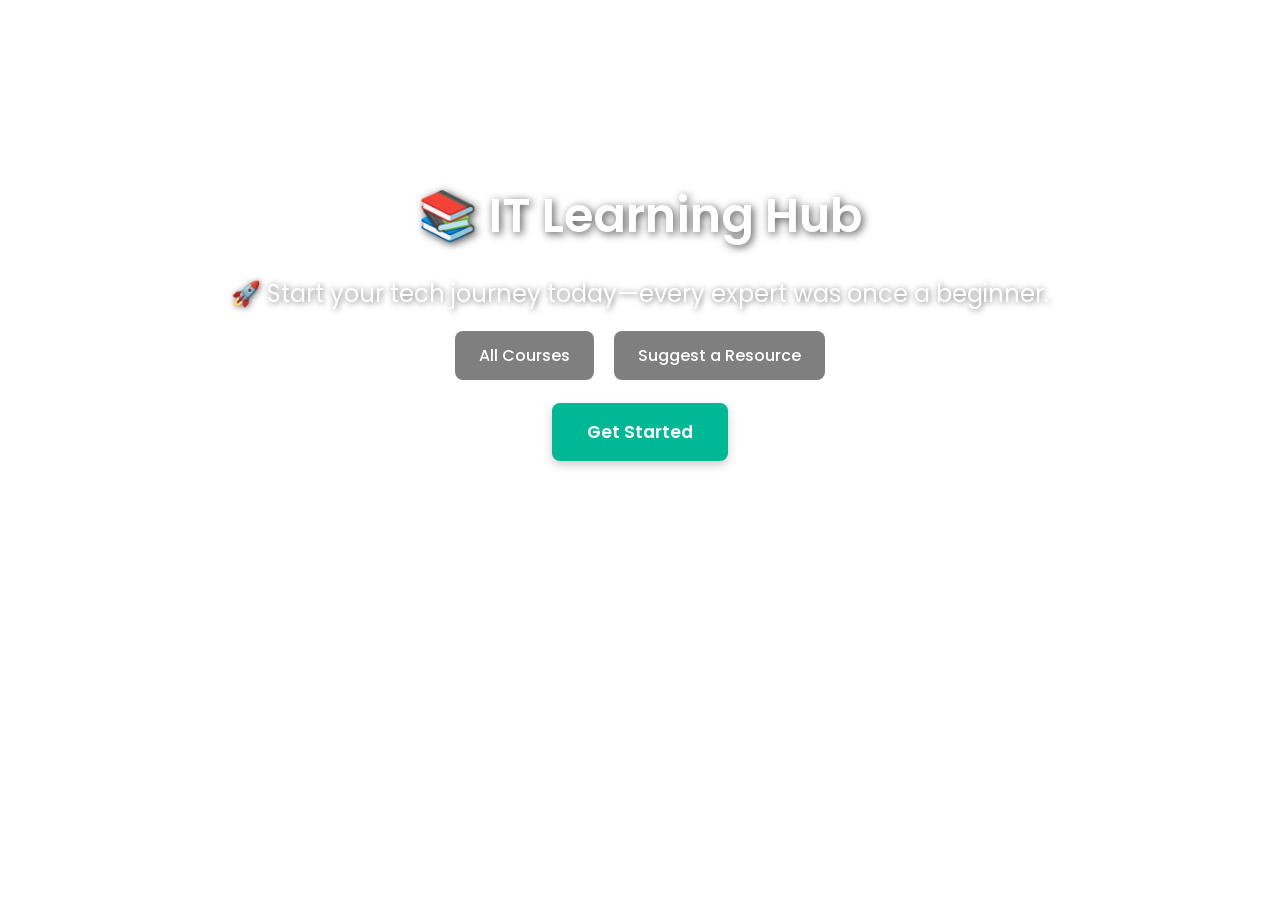
==== index.html @ 56091adf "Add files via upload" ====
<!DOCTYPE html>
<html lang="en">
  <head>
    <meta charset="UTF-8" />
    <title>IT Learning Hub</title>
    <link
      href="https://fonts.googleapis.com/css2?family=Poppins:wght@400;600&display=swap"
      rel="stylesheet"
    />
    <link rel="stylesheet" href="assets/styles.css" />
    <style>
      * {
        margin: 0;
        padding: 0;
        box-sizing: border-box;
        font-family: "Poppins", sans-serif;
      }

      body,
      html {
        height: 100%;
        width: 100%;
        overflow: hidden;
      }

      .slideshow-background {
        position: fixed;
        top: 0;
        left: 0;
        width: 100%;
        height: 100%;
        z-index: -1;
      }

      .slide-bg {
        position: absolute;
        width: 100%;
        height: 100%;
        background-size: cover;
        background-position: center;
        opacity: 0;
        transition: opacity 1s ease-in-out;
      }

      .slide-bg.active {
        opacity: 1;
      }

      .overlay {
        position: relative;
        z-index: 2;
        color: white;
        text-align: center;
        padding-top: 20vh;
        padding-left: 10%;
        padding-right: 10%;
      }

      h1 {
        font-size: 3em;
        font-weight: 600;
        text-shadow: 2px 2px 8px rgba(0, 0, 0, 0.7);
      }

      .motivation {
        margin-top: 1em;
        font-size: 1.5em;
        font-weight: 400;
        animation: fadeIn 1s ease-in-out;
        text-shadow: 1px 1px 6px rgba(0, 0, 0, 0.6);
      }

      nav {
        margin-top: 2em;
      }

      nav a {
        background-color: rgba(0, 0, 0, 0.5);
        padding: 0.8em 1.5em;
        border-radius: 8px;
        color: #fff;
        margin: 0 0.5em;
        text-decoration: none;
        font-weight: 500;
        transition: background 0.3s;
      }

      nav a:hover {
        background-color: rgba(255, 255, 255, 0.2);
      }

      .get-started {
        margin-top: 2em;
        display: inline-block;
        padding: 0.9em 2em;
        background-color: #00b894;
        color: #fff;
        font-weight: 600;
        border: none;
        border-radius: 8px;
        text-decoration: none;
        font-size: 1.1em;
        box-shadow: 0 4px 10px rgba(0, 0, 0, 0.2);
        transition: background 0.3s ease;
      }

      .get-started:hover {
        background-color: #019174;
      }

      @keyframes fadeIn {
        from {
          opacity: 0;
        }
        to {
          opacity: 1;
        }
      }

      @media (max-width: 600px) {
        h1 {
          font-size: 2em;
        }
        .motivation {
          font-size: 1em;
        }
      }
    </style>
  </head>
  <body>
    <div class="slideshow-background">
      <div
        class="slide-bg active"
        style="
          background-image: url('https://source.unsplash.com/1600x900/?technology');
        "
      ></div>
      <div
        class="slide-bg"
        style="
          background-image: url('https://source.unsplash.com/1600x900/?coding');
        "
      ></div>
      <div
        class="slide-bg"
        style="
          background-image: url('https://source.unsplash.com/1600x900/?programming');
        "
      ></div>
      <div
        class="slide-bg"
        style="
          background-image: url('https://source.unsplash.com/1600x900/?computer');
        "
      ></div>
    </div>

    <div class="overlay">
      <h1>📚 IT Learning Hub</h1>
      <div class="motivation" id="motivationText">
        🚀 Start your tech journey today—every expert was once a beginner.
      </div>
      <nav>
        <a href="courses.html">All Courses</a>
        <a href="suggestions/submit.html">Suggest a Resource</a>
      </nav>
      <a href="courses.html" class="get-started">Get Started</a>
    </div>

    <script>
      // Slideshow rotation
      const slides = document.querySelectorAll(".slide-bg");
      let currentSlide = 0;

      function showNextSlide() {
        slides[currentSlide].classList.remove("active");
        currentSlide = (currentSlide + 1) % slides.length;
        slides[currentSlide].classList.add("active");
      }

      setInterval(showNextSlide, 5000); // Change every 5 seconds

      // Motivation text rotator
      const motivationTexts = [
        "🚀 Start your tech journey today—every expert was once a beginner.",
        "💻 Code your future, one line at a time.",
        "🎯 Learning IT is your gateway to opportunity.",
        "📈 Build your skills, shape your destiny.",
        "🌐 The world needs your ideas—start creating now.",
      ];

      let textIndex = 0;
      const textElement = document.getElementById("motivationText");

      setInterval(() => {
        textIndex = (textIndex + 1) % motivationTexts.length;
        textElement.textContent = motivationTexts[textIndex];
      }, 6000);
    </script>
  </body>
</html>
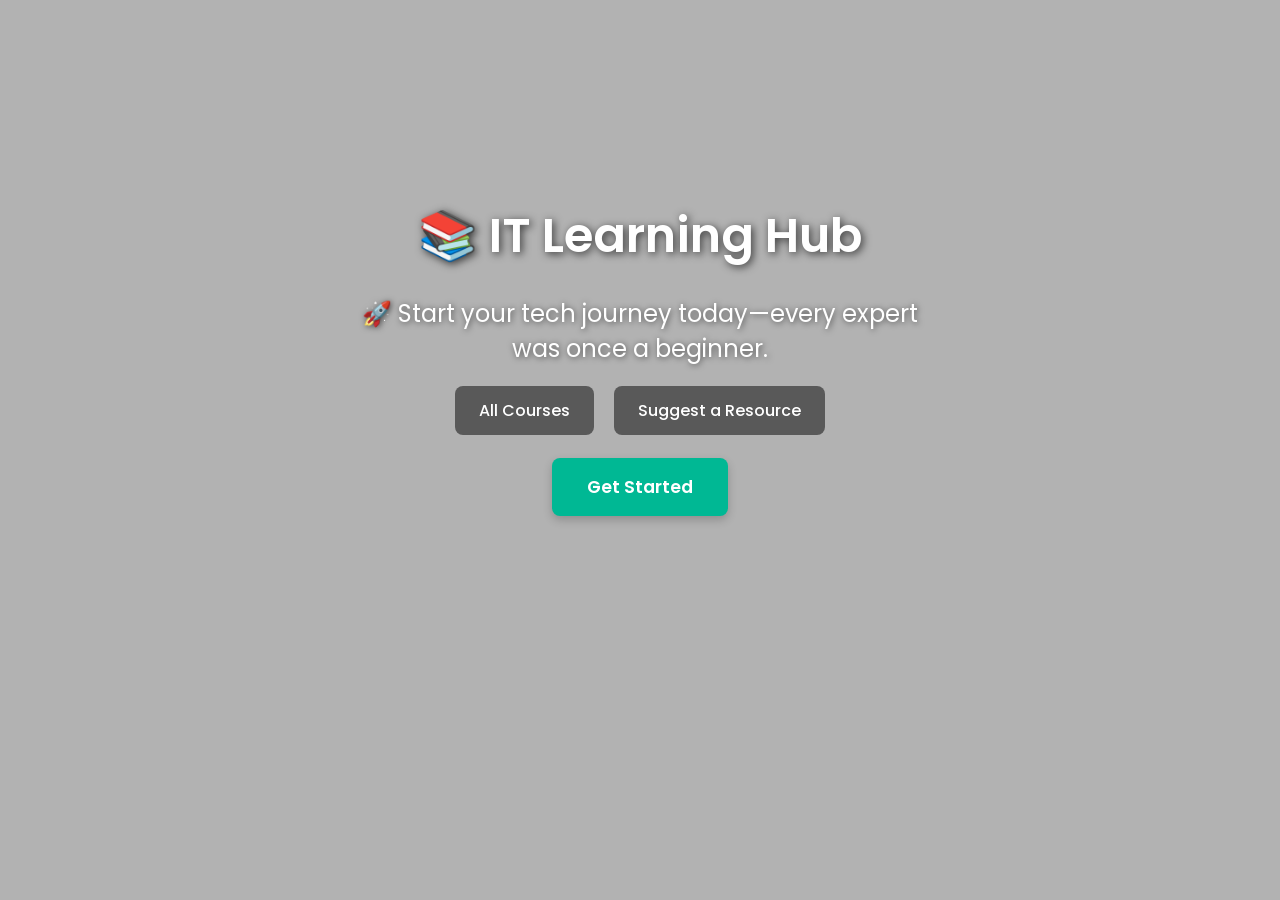
==== commit 8060b39b: "Fix HTML encoding issues and update stylesheet link" ====
--- a/index.html
+++ b/index.html
@@ -7,7 +7,7 @@
       href="https://fonts.googleapis.com/css2?family=Poppins:wght@400;600&display=swap"
       rel="stylesheet"
     />
-    <link rel="stylesheet" href="assets/styles.css" />
+    <link rel="stylesheet" href="./styles.css" />
     <style>
       * {
         margin: 0;
--- a/styles.css
+++ b/styles.css
@@ -0,0 +1,30 @@
+body {
+  font-family: Arial, sans-serif;
+  padding: 20px;
+  background: rgba(0, 0, 0, 0.301);
+  max-width: 800px;
+  margin: auto;
+  overflow: scroll;
+}
+
+h1 {
+  text-align: center;
+}
+input {
+  width: 100%;
+  padding: 10px;
+  margin: 20px 0;
+  font-size: 16px;
+}
+
+.course h3 {
+  margin-bottom: 10px;
+}
+
+.course ul {
+  padding-left: 20px;
+}
+
+.course li {
+  margin-bottom: 5px;
+}
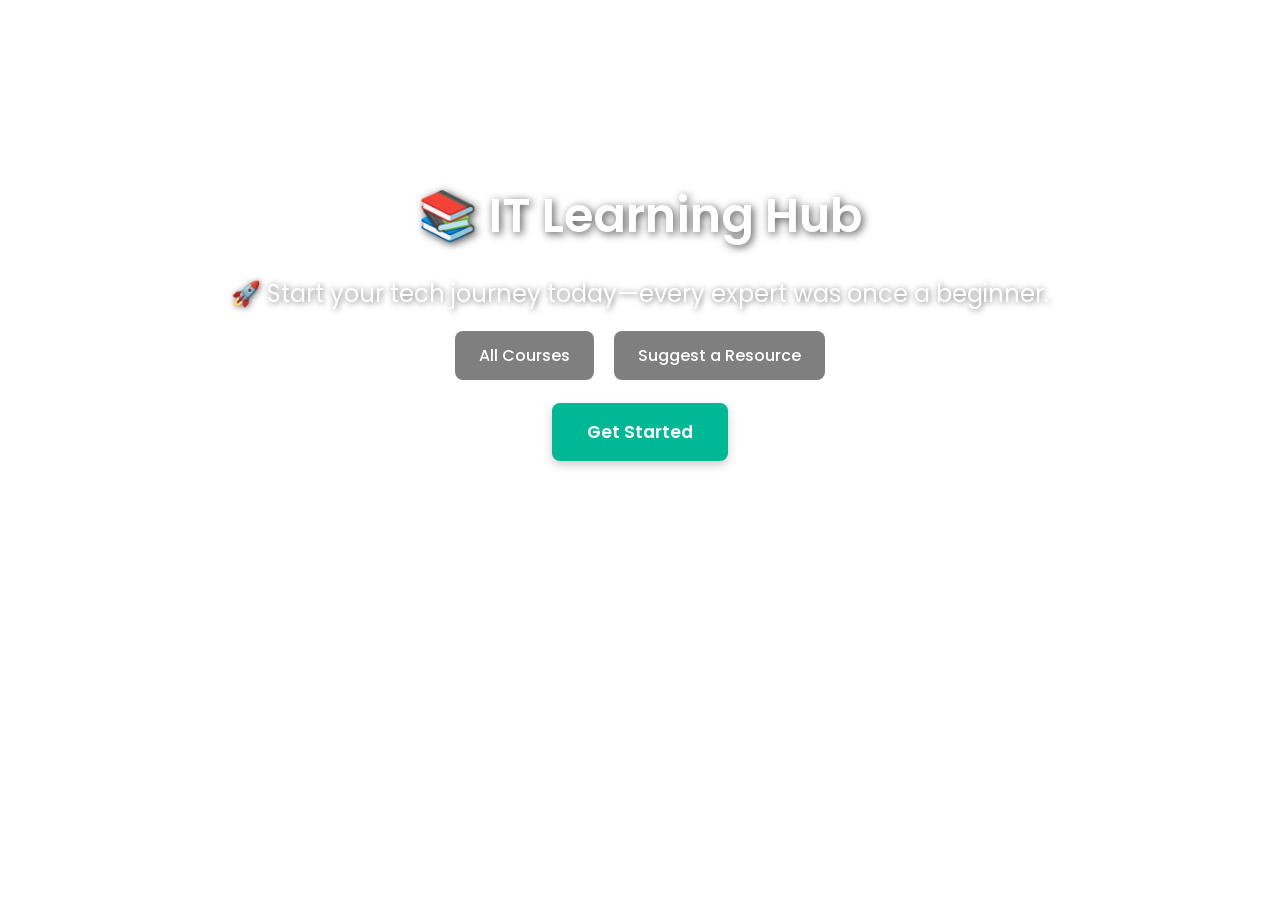
==== commit a6603e39: "Add files via upload" ====
--- a/index.html
+++ b/index.html
@@ -2,6 +2,7 @@
 <html lang="en">
   <head>
     <meta charset="UTF-8" />
+    <meta name="viewport" content="width=device-width, initial-scale=1.0" />
     <title>IT Learning Hub</title>
     <link
       href="https://fonts.googleapis.com/css2?family=Poppins:wght@400;600&display=swap"
@@ -117,7 +118,7 @@
         }
       }
 
-      @media (max-width: 600px) {
+      @media (max-width: 768px) {
         h1 {
           font-size: 2em;
         }
@@ -129,30 +130,10 @@
   </head>
   <body>
     <div class="slideshow-background">
-      <div
-        class="slide-bg active"
-        style="
-          background-image: url('https://source.unsplash.com/1600x900/?technology');
-        "
-      ></div>
-      <div
-        class="slide-bg"
-        style="
-          background-image: url('https://source.unsplash.com/1600x900/?coding');
-        "
-      ></div>
-      <div
-        class="slide-bg"
-        style="
-          background-image: url('https://source.unsplash.com/1600x900/?programming');
-        "
-      ></div>
-      <div
-        class="slide-bg"
-        style="
-          background-image: url('https://source.unsplash.com/1600x900/?computer');
-        "
-      ></div>
+      <div class="slide-bg slide-bg-1 active"></div>
+      <div class="slide-bg slide-bg-2"></div>
+      <div class="slide-bg slide-bg-3"></div>
+      <div class="slide-bg slide-bg-4"></div>
     </div>
 
     <div class="overlay">
@@ -162,7 +143,7 @@
       </div>
       <nav>
         <a href="courses.html">All Courses</a>
-        <a href="suggestions/submit.html">Suggest a Resource</a>
+        <a href="./submit.html">Suggest a Resource</a>
       </nav>
       <a href="courses.html" class="get-started">Get Started</a>
     </div>
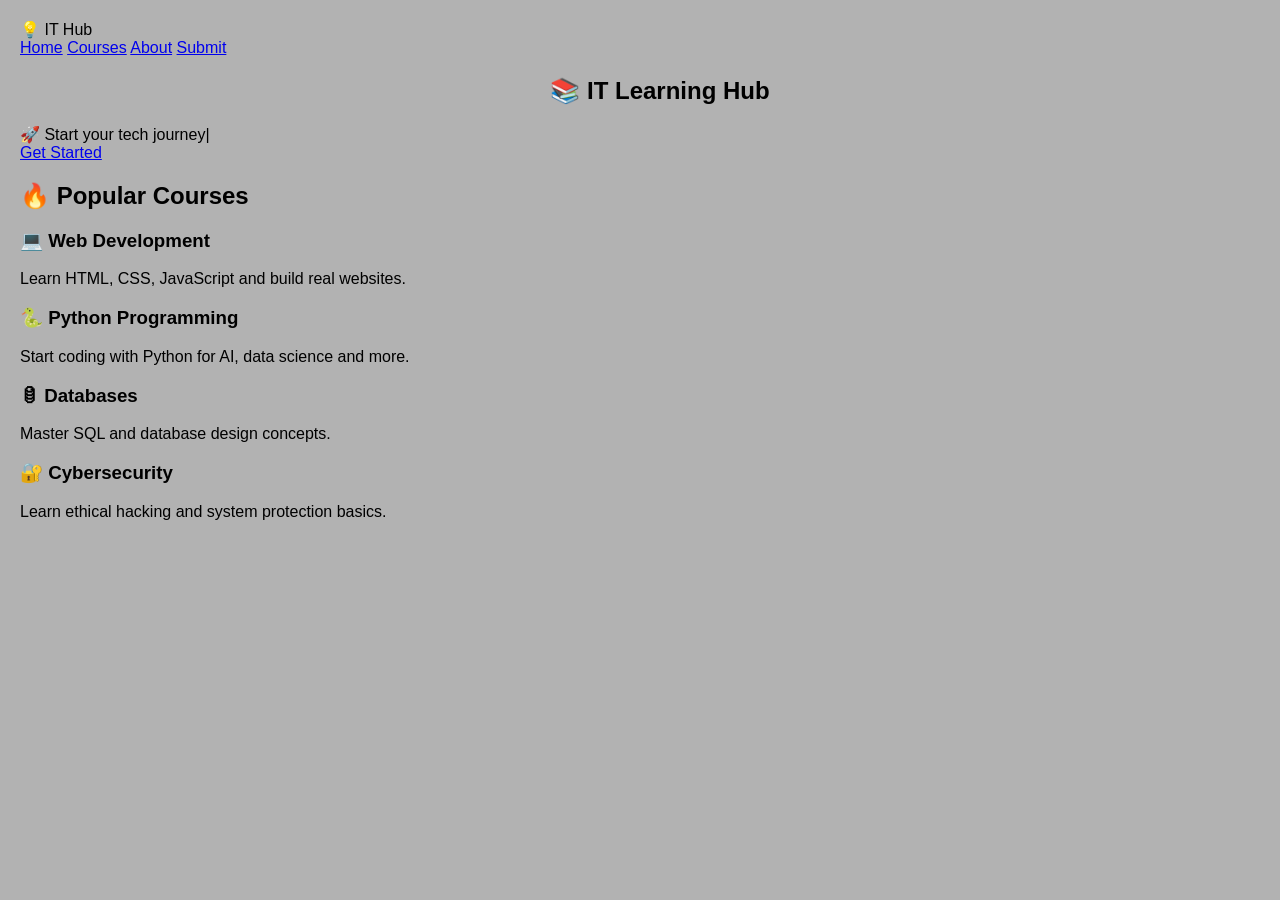
==== commit 7cd92782: "Update index.html" ====
--- a/index.html
+++ b/index.html
@@ -1,182 +1,124 @@
 <!DOCTYPE html>
 <html lang="en">
-  <head>
+
+<head>
     <meta charset="UTF-8" />
     <meta name="viewport" content="width=device-width, initial-scale=1.0" />
     <title>IT Learning Hub</title>
-    <link
-      href="https://fonts.googleapis.com/css2?family=Poppins:wght@400;600&display=swap"
-      rel="stylesheet"
-    />
-    <link rel="stylesheet" href="./styles.css" />
-    <style>
-      * {
-        margin: 0;
-        padding: 0;
-        box-sizing: border-box;
-        font-family: "Poppins", sans-serif;
-      }
+    <link href="https://fonts.googleapis.com/css2?family=Poppins:wght@400;600&display=swap" rel="stylesheet" />
+    <link rel ="stylesheet" href="./styles.css" />
+</head>
 
-      body,
-      html {
-        height: 100%;
-        width: 100%;
-        overflow: hidden;
-      }
+<body>
 
-      .slideshow-background {
-        position: fixed;
-        top: 0;
-        left: 0;
-        width: 100%;
-        height: 100%;
-        z-index: -1;
-      }
+    <!-- NAVBAR -->
+    <header class="navbar">
+        <div class="logo">💡 IT Hub</div>
+        <nav class="nav-links">
+            <a href="#">Home</a>
+            <a href="courses.html">Courses</a>
+            <a href="about.html">About</a>
+            <a href="#">Submit</a>
+        </nav>
+    </header>
 
-      .slide-bg {
-        position: absolute;
-        width: 100%;
-        height: 100%;
-        background-size: cover;
-        background-position: center;
-        opacity: 0;
-        transition: opacity 1s ease-in-out;
-      }
-
-      .slide-bg.active {
-        opacity: 1;
-      }
-
-      .overlay {
-        position: relative;
-        z-index: 2;
-        color: white;
-        text-align: center;
-        padding-top: 20vh;
-        padding-left: 10%;
-        padding-right: 10%;
-      }
-
-      h1 {
-        font-size: 3em;
-        font-weight: 600;
-        text-shadow: 2px 2px 8px rgba(0, 0, 0, 0.7);
-      }
-
-      .motivation {
-        margin-top: 1em;
-        font-size: 1.5em;
-        font-weight: 400;
-        animation: fadeIn 1s ease-in-out;
-        text-shadow: 1px 1px 6px rgba(0, 0, 0, 0.6);
-      }
-
-      nav {
-        margin-top: 2em;
-      }
-
-      nav a {
-        background-color: rgba(0, 0, 0, 0.5);
-        padding: 0.8em 1.5em;
-        border-radius: 8px;
-        color: #fff;
-        margin: 0 0.5em;
-        text-decoration: none;
-        font-weight: 500;
-        transition: background 0.3s;
-      }
-
-      nav a:hover {
-        background-color: rgba(255, 255, 255, 0.2);
-      }
-
-      .get-started {
-        margin-top: 2em;
-        display: inline-block;
-        padding: 0.9em 2em;
-        background-color: #00b894;
-        color: #fff;
-        font-weight: 600;
-        border: none;
-        border-radius: 8px;
-        text-decoration: none;
-        font-size: 1.1em;
-        box-shadow: 0 4px 10px rgba(0, 0, 0, 0.2);
-        transition: background 0.3s ease;
-      }
-
-      .get-started:hover {
-        background-color: #019174;
-      }
-
-      @keyframes fadeIn {
-        from {
-          opacity: 0;
-        }
-        to {
-          opacity: 1;
-        }
-      }
-
-      @media (max-width: 768px) {
-        h1 {
-          font-size: 2em;
-        }
-        .motivation {
-          font-size: 1em;
-        }
-      }
-    </style>
-  </head>
-  <body>
+    <!-- BACKGROUND -->
     <div class="slideshow-background">
-      <div class="slide-bg slide-bg-1 active"></div>
-      <div class="slide-bg slide-bg-2"></div>
-      <div class="slide-bg slide-bg-3"></div>
-      <div class="slide-bg slide-bg-4"></div>
+        <div class="slide-bg slide-bg-1 active"></div>
+        <div class="slide-bg slide-bg-2"></div>
+        <div class="slide-bg slide-bg-3"></div>
+        <div class="slide-bg slide-bg-4"></div>
     </div>
 
-    <div class="overlay">
-      <h1>📚 IT Learning Hub</h1>
-      <div class="motivation" id="motivationText">
-        🚀 Start your tech journey today—every expert was once a beginner.
-      </div>
-      <nav>
-        <a href="courses.html">All Courses</a>
-        <a href="./submit.html">Suggest a Resource</a>
-      </nav>
-      <a href="courses.html" class="get-started">Get Started</a>
-    </div>
+    <!-- HERO -->
+    <section class="overlay">
+        <h1>📚 IT Learning Hub</h1>
 
-    <script>
-      // Slideshow rotation
-      const slides = document.querySelectorAll(".slide-bg");
-      let currentSlide = 0;
+        <!-- TYPING TEXT -->
+        <div class="motivation">
+            <span id="typingText"></span><span class="cursor">|</span>
+        </div>
 
-      function showNextSlide() {
-        slides[currentSlide].classList.remove("active");
-        currentSlide = (currentSlide + 1) % slides.length;
-        slides[currentSlide].classList.add("active");
-      }
+        <a href="courses.html" class="get-started">Get Started</a>
+    </section>
 
-      setInterval(showNextSlide, 5000); // Change every 5 seconds
+    <!-- COURSE CARDS -->
+    <section class="courses-section">
+        <h2>🔥 Popular Courses</h2>
 
-      // Motivation text rotator
-      const motivationTexts = [
-        "🚀 Start your tech journey today—every expert was once a beginner.",
-        "💻 Code your future, one line at a time.",
-        "🎯 Learning IT is your gateway to opportunity.",
-        "📈 Build your skills, shape your destiny.",
-        "🌐 The world needs your ideas—start creating now.",
-      ];
+        <div class="courses-container">
 
-      let textIndex = 0;
-      const textElement = document.getElementById("motivationText");
+            <div class="course-card">
+                <h3>💻 Web Development</h3>
+                <p>Learn HTML, CSS, JavaScript and build real websites.</p>
+            </div>
 
-      setInterval(() => {
-        textIndex = (textIndex + 1) % motivationTexts.length;
-        textElement.textContent = motivationTexts[textIndex];
-      }, 6000);
-    </script>
-  </body>
+            <div class="course-card">
+                <h3>🐍 Python Programming</h3>
+                <p>Start coding with Python for AI, data science and more.</p>
+            </div>
+
+            <div class="course-card">
+                <h3>🛢 Databases</h3>
+                <p>Master SQL and database design concepts.</p>
+            </div>
+
+            <div class="course-card">
+                <h3>🔐 Cybersecurity</h3>
+                <p>Learn ethical hacking and system protection basics.</p>
+            </div>
+
+        </div>
+        </section>
+
+        <script>
+            // SLIDESHOW
+            const slides = document.querySelectorAll(".slide-bg");
+            let currentSlide = 0;
+
+            setInterval(() => {
+                slides[currentSlide].classList.remove("active");
+                currentSlide = (currentSlide + 1) % slides.length;
+                slides[currentSlide].classList.add("active");
+            }, 5000);
+
+
+            // TYPING EFFECT
+            const texts = [
+                "🚀 Start your tech journey today...",
+                "💻 Code your future, one line at a time.",
+                "🎯 Learning IT is your gateway to opportunities.",
+                "📈 Build your skills, shape your destiny.",
+                "🌐 The world needs your ideas—start creating now."
+            ];
+
+            let index = 0;
+            let charIndex = 0;
+            const typingElement = document.getElementById("typingText");
+
+            function typeEffect() {
+                if (charIndex < texts[index].length) {
+                    typingElement.textContent += texts[index].charAt(charIndex);
+                    charIndex++;
+                    setTimeout(typeEffect, 50);
+                } else {
+                    setTimeout(eraseEffect, 2000);
+                }
+            }
+
+            function eraseEffect() {
+                if (charIndex > 0) {
+                    typingElement.textContent = texts[index].substring(0, charIndex - 1);
+                    charIndex--;
+                    setTimeout(eraseEffect, 30);
+                } else {
+                    index = (index + 1) % texts.length;
+                    setTimeout(typeEffect, 500);
+                }
+            }
+
+            typeEffect();
+         </script>
+</body>
+
 </html>
--- a/styles.css
+++ b/styles.css
@@ -0,0 +1,49 @@
+body {
+  font-family: Arial, sans-serif;
+  padding: 20px;
+  background: rgba(0, 0, 0, 0.301);
+  width: 100%;
+  margin: auto;
+  overflow: scroll;
+}
+
+h1 {
+  text-align: center;
+}
+input {
+  width: 100%;
+  padding: 10px;
+  margin: 20px 0;
+  font-size: 16px;
+}
+
+.course h3 {
+  margin-bottom: 10px;
+}
+
+.course ul {
+  padding-left: 20px;
+}
+
+.course li {
+  margin-bottom: 5px;
+}
+/* Default (desktop) */
+.container {
+  display: flex;
+  flex-direction: row;
+}
+
+/* Tablet */
+@media (max-width: 768px) {
+  .container {
+    flex-direction: column;
+  }
+}
+
+/* Phone */
+@media (max-width: 480px) {
+  .container {
+    font-size: 14px;
+  }
+}
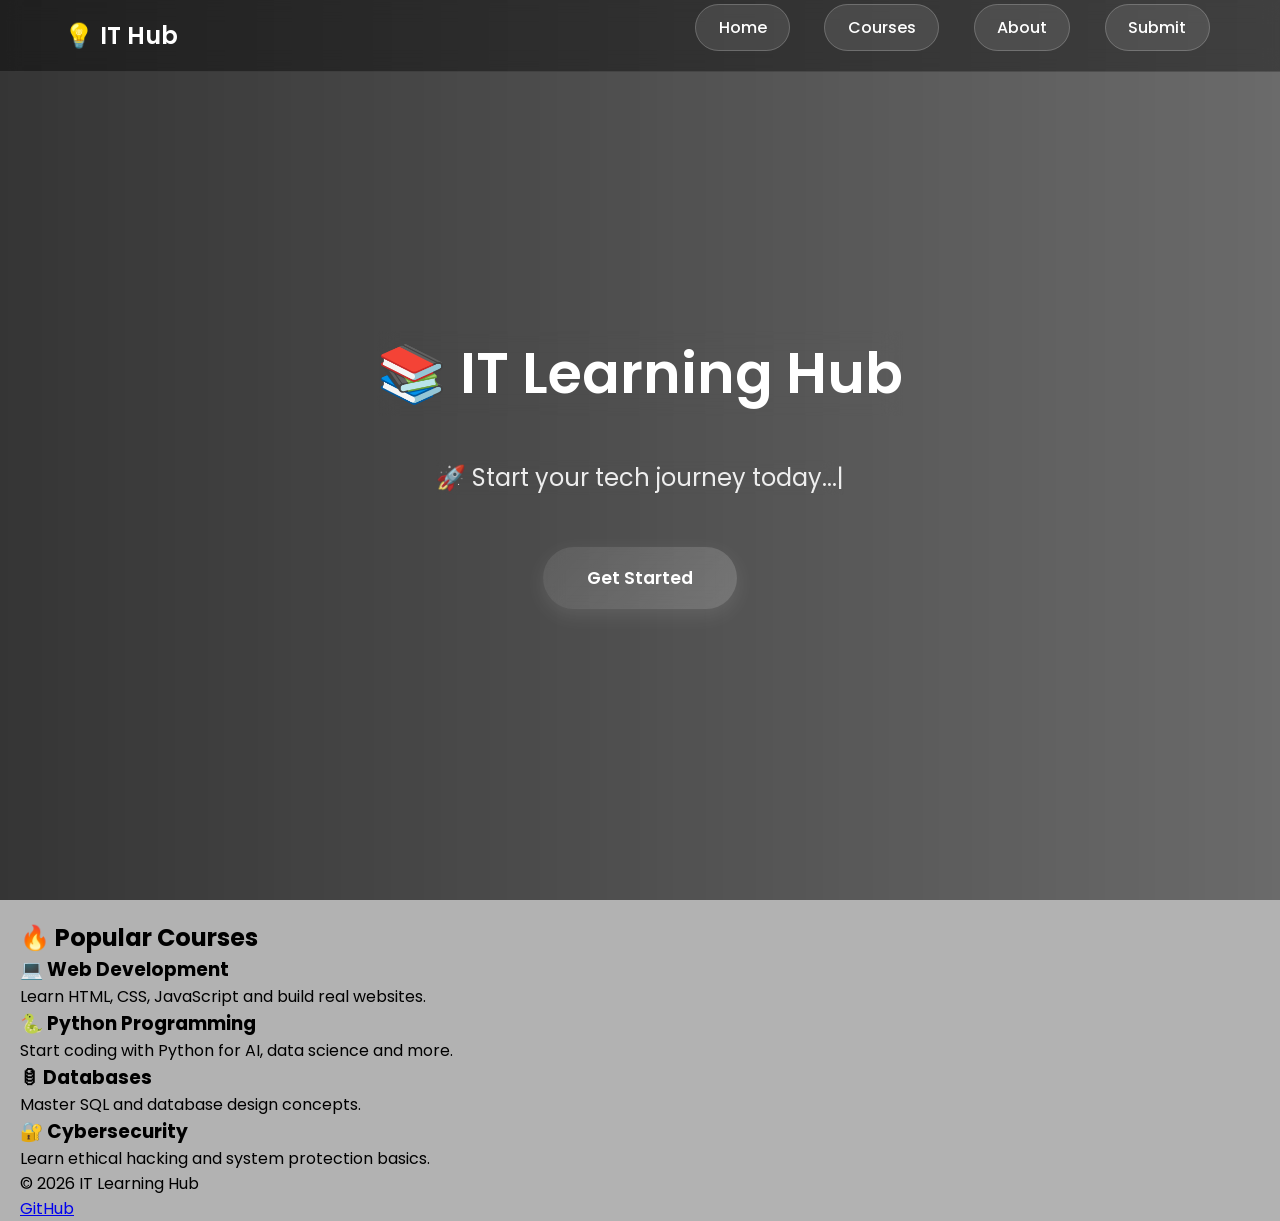
==== commit 4368e3c4: "Update index.html" ====
--- a/index.html
+++ b/index.html
@@ -119,6 +119,14 @@
 
             typeEffect();
          </script>
+
+    <footer>
+    <p>© 2026 IT Learning Hub</p>
+
+    <a href="https://github.com/elisonk">
+        GitHub
+    </a>
+</footer>
 </body>
 
 </html>
--- a/styles.css
+++ b/styles.css
@@ -1,49 +1,486 @@
+* {
+    margin: 0;
+    padding: 0;
+    box-sizing: border-box;
+    font-family: "Poppins", sans-serif;
+}
+
 body {
-  font-family: Arial, sans-serif;
-  padding: 20px;
-  background: rgba(0, 0, 0, 0.301);
-  width: 100%;
-  margin: auto;
-  overflow: scroll;
-}
-
+    font-family: Arial, sans-serif;
+    padding: 20px;
+    background: rgba(0, 0, 0, 0.301);
+    width: 100%;
+    margin: auto;
+    overflow: scroll; }
+
+body,
+html {
+    height: 100%;
+    width: 100%;
+    overflow: online;
+}
+
+/* Background slideshow */
+.slideshow-background {
+    position: fixed;
+    top: 0;
+    left: 0;
+    width: 100%;
+    height: 100%;
+    z-index: -2;
+}
+
+.slide-bg {
+    position: absolute;
+    width: 100%;
+    height: 100%;
+    background-size: cover;
+    background-position: center;
+    opacity: 0;
+    transform: scale(1.05);
+    transition: opacity 1.5s ease-in-out, transform 6s ease;
+}
+
+.slide-bg.active {
+    opacity: 1;
+    transform: scale(1);
+}
+
+/* DARK OVERLAY */
+.slideshow-background::after {
+    content: "";
+    position: absolute;
+    width: 100%;
+    height: 100%;
+    background: linear-gradient(to right,
+            rgba(0, 0, 0, 0.7),
+            rgba(0, 0, 0, 0.4));
+}
+
+/* MAIN HERO SECTION */
+.overlay {
+    position: relative;
+    z-index: 2;
+    color: white;
+    text-align: center;
+
+    height: 100vh;
+    padding: 0 5%;
+
+    display: flex;
+    flex-direction: column;
+    justify-content: center;
+    align-items: center;
+
+    gap: 1rem;
+    /* adds spacing between elements */
+}
+
+/* Better text scaling */
+.overlay h1 {
+    font-size: clamp(2rem, 5vw, 3.5rem);
+}
+
+.overlay p,
+.overlay .motivation {
+    font-size: clamp(1rem, 2.5vw, 1.5rem);
+    max-width: 800px;
+}
+
+/* Glass card effect */
+.overlay > * {
+    -webkit-backdrop-filter: blur(10px);
+    backdrop-filter: blur(10px);
+}
+
+/* Title */
 h1 {
-  text-align: center;
-}
+    font-size: 3.2em;
+    font-weight: 600;
+    margin-bottom: 0.5em;
+    animation: slideDown 1s ease;
+}
+
+/* Motivation text */
+.motivation {
+    font-size: 1.4em;
+    margin-bottom: 1.5em;
+    opacity: 0.9;
+    animation: fadeIn 2s ease;
+}
+
+/* Navigation */
+nav {
+    margin-bottom: 1em;
+}
+
+nav a {
+    background: rgba(255, 255, 255, 0.1);
+    padding: 0.7em 1.4em;
+    border-radius: 30px;
+    color: #fff;
+    margin: 0 0.4em;
+    text-decoration: none;
+    font-weight: 500;
+    transition: all 0.3s ease;
+    border: 1px solid rgba(255, 255, 255, 0.2);
+}
+
+nav a:hover {
+    background: rgba(255, 255, 255, 0.25);
+    transform: translateY(-3px);
+}
+
+/* Get started button */
+.get-started {
+    padding: 1em 2.5em;
+    background: linear-gradient(135deg, rgba(255, 255, 255, 0.1), rgba(255, 255, 255, 0.2));
+    color: #fff;
+    font-weight: 600;
+    border-radius: 50px;
+    text-decoration: none;
+    font-size: 1.1em;
+    box-shadow: 0 6px 20px rgba(255, 255, 255, 0.1);
+    transition: all 0.3s ease;
+}
+
+.get-started:hover {
+    transform: scale(1.08);
+    box-shadow: 0 10px 25px rgba(255, 255, 255, 0.2);
+}
+
+/* NAVBAR */
+.navbar {
+    position: fixed;
+    left: 0;
+    top: 0;
+    width: 100%;
+    padding: 15px 5%;
+    display: flex;
+    justify-content: space-between;
+    border-bottom: 1px solid rgba(255, 255, 255, 0.1);
+    align-items: center;
+    z-index: 1000;
+
+    background: rgba(0, 0, 0, 0.4);
+    -webkit-backdrop-filter: blur(10px);
+    backdrop-filter: blur(10px);
+}
+
+.logo {
+    font-size: 1.5em;
+    font-weight: 600;
+    color: #fff;
+}
+
+.nav-links a {
+    color: #fff;
+    margin-left: 1.5em;
+    text-decoration: none;
+    transition: 0.3s;
+}
+
+.nav-links a:hover {
+    color: #00cec9;
+}
+
+/* HERO FIX (space below navbar) */
+.overlay {
+    padding-top: auto;
+
+}
+
+/* ===== FILTER BAR ===== */
+.filters {
+    margin: 20px auto;
+    padding: 1rem 1.5rem;
+
+    max-width: 1000px;
+    width: 90%;
+
+    display: flex;
+    gap: 1rem;
+    flex-wrap: wrap;
+    align-items: center;
+    justify-content: space-between;
+
+    border-radius: 15px;
+
+    background: rgba(255, 255, 255, 0.08);
+    -webkit-backdrop-filter: blur(12px);
+    backdrop-filter: blur(12px);
+
+    border: 1px solid rgba(255, 255, 255, 0.15);
+}
+
+/* ===== INPUT FIELD ===== */
 input {
-  width: 100%;
-  padding: 10px;
-  margin: 20px 0;
-  font-size: 16px;
-}
-
+    flex: 1;
+    min-width: 220px;
+
+    padding: 12px 15px;
+    font-size: 15px;
+
+    border-radius: 12px;
+    border: none;
+    outline: none;
+
+    background: rgba(255, 255, 255, 0.1);
+    color: #fff;
+
+    transition: 0.3s;
+}
+
+/* Placeholder */
+input::placeholder {
+    color: rgba(0, 0, 0, 0.4);
+}
+
+/* Focus effect */
+input:focus {
+    background: rgba(255, 255, 255, 0.2);
+    box-shadow: 0 0 12px rgba(0, 206, 201, 0.6);
+}
+
+/* ===== SELECT DROPDOWN ===== */
+select {
+    padding: 12px;
+    border-radius: 15px;
+    outline: none;
+
+    background: rgba(255, 255, 255, 0.1);
+    color: rgba(0, 0, 0, 0.4);;
+
+    min-width: 180px;
+}
+
+/* Hover effect */
+select:hover {
+    background: rgba(255, 255, 255, 0.2);
+}
+
+/* Focus effect */
+select:focus {
+    box-shadow: 0 0 10px rgba(0, 206, 201, 0.6); }
+
+/* ===== LABEL ===== */
+.filters label {
+    font-size: 0.9rem;
+    opacity: 0.8;
+}
+
+/* ===== MOBILE ===== */
+@media (max-width: 768px) {
+    .filters {
+        flex-direction: column;
+        align-items: stretch;
+    }
+
+    input,
+    select {
+        width: 100%;
+    }
+}
+
+/* ===== COURSE GRID ===== */
+#all-courses {
+    display: grid;
+    grid-template-columns: repeat(auto-fit, minmax(260px, 1fr));
+    gap: 1.5rem;
+    padding: 1rem;
+}
+
+/* ===== COURSE CARD ===== */
+.course {
+    background: rgba(255, 255, 255, 0.08);
+    border-radius: 15px;
+    padding: 1.5rem;
+
+    -webkit-backdrop-filter: blur(12px);
+    backdrop-filter: blur(12px);
+
+    border: 1px solid rgba(255, 255, 255, 0.15);
+
+    transition: all 0.3s ease;
+    position: relative;
+    overflow: hidden;
+
+    color: #450b74; }
+
+.course::after {
+    content: "Popular";
+    position: absolute;
+    top: 10px;
+    right: 10px;
+    background: #00b894;
+    padding: 3px 8px;
+    font-size: 12px;
+    border-radius: 5px; }
+
+/* subtle glow effect */
+.course::before {
+    content: "";
+    position: absolute;
+    inset: 0;
+    background: linear-gradient(120deg, transparent, rgba(255, 255, 255, 0.15), transparent);
+    opacity: 0;
+    transition: 0.4s;
+}
+
+/* hover effect */
+.course:hover {
+    transform: translateY(-10px);
+    background: rgba(255, 255, 255, 0.12);
+    box-shadow: 0 10px 30px rgba(0, 0, 0, 0.3); }
+
+.course:hover::before {
+    opacity: 1;
+}
+
+/* ===== TEXT ===== */
 .course h3 {
-  margin-bottom: 10px;
-}
-
+    margin-bottom: 0.5rem;
+    font-size: 1.2rem;
+}
+
+.course small {
+    display: block;
+    margin-bottom: 0.3rem;
+    opacity: 0.8;
+}
+
+/* ===== LIST ===== */
 .course ul {
-  padding-left: 20px;
+    margin-top: 0.8rem;
+    padding-left: 1.2rem;
 }
 
 .course li {
-  margin-bottom: 5px;
-}
-/* Default (desktop) */
-.container {
-  display: flex;
-  flex-direction: row;
-}
-
-/* Tablet */
+    margin-bottom: 6px;
+}
+
+/* ===== LINKS ===== */
+/* Allow clicks to pass through overlays */
+.course::before,
+.course::after {
+    pointer-events: none;
+}
+.course a {
+    color: #2a918f;
+    text-decoration: none;
+    font-weight: 500;
+    display: inline-block;
+    margin-top: 5px;
+    transition: 0.2s;
+}
+
+.course a:hover {
+    color: #00fff2;
+    transform: translateX(3px); }
+
+/* =========================
+   GLOBAL RESPONSIVE FIXES
+========================= */
+
+/* Make everything scale properly */
+img {
+    max-width: 100%;
+    height: auto;
+}
+
+/* Prevent horizontal scroll */
+body {
+    overflow-x: hidden;
+}
+
+/* =========================
+   NAVBAR (MOBILE)
+========================= */
 @media (max-width: 768px) {
-  .container {
-    flex-direction: column;
-  }
-}
-
-/* Phone */
-@media (max-width: 480px) {
-  .container {
-    font-size: 14px;
-  }
-}
+    header {
+        flex-direction: column;
+        align-items: flex-start;
+        gap: 10px;
+    }
+
+    header h1 {
+        font-size: 1.2em;
+    }
+
+    header a {
+        font-size: 0.9em;
+    }
+}
+
+/* =========================
+   CATEGORY NAV
+========================= */
+@media (max-width: 768px) {
+    nav {
+        justify-content: center;
+        gap: 0.5em;
+        padding: 1em;
+    }
+
+    nav a {
+        font-size: 0.85em;
+        padding: 0.4em 0.8em;
+    }
+}
+
+/* =========================
+   FILTERS (STACK ON MOBILE)
+========================= */
+@media (max-width: 768px) {
+    .filters {
+        flex-direction: column;
+        align-items: stretch;
+    }
+
+    input,
+    select {
+        width: 100%;
+    }
+}
+
+/* =========================
+   COURSE GRID RESPONSIVENESS
+========================= */
+
+/* Large screens */
+@media (min-width: 1200px) {
+    #all-courses {
+        grid-template-columns: repeat(3, 1fr);
+    }
+}
+
+/* Tablets */
+@media (max-width: 992px) {
+    #all-courses {
+        grid-template-columns: repeat(2, 1fr);
+    }
+}
+
+/* Small phones */
+@media (max-width: 576px) {
+    #all-courses {
+        grid-template-columns: 1fr;
+    }
+
+    .course {
+        padding: 1.2rem;
+    }
+}
+
+/* =========================
+   TEXT SCALING
+========================= */
+@media (max-width: 768px) {
+    .course h3 {
+        font-size: 1.1rem;
+    }
+
+    body {
+        font-size: 14px;
+    }
+}
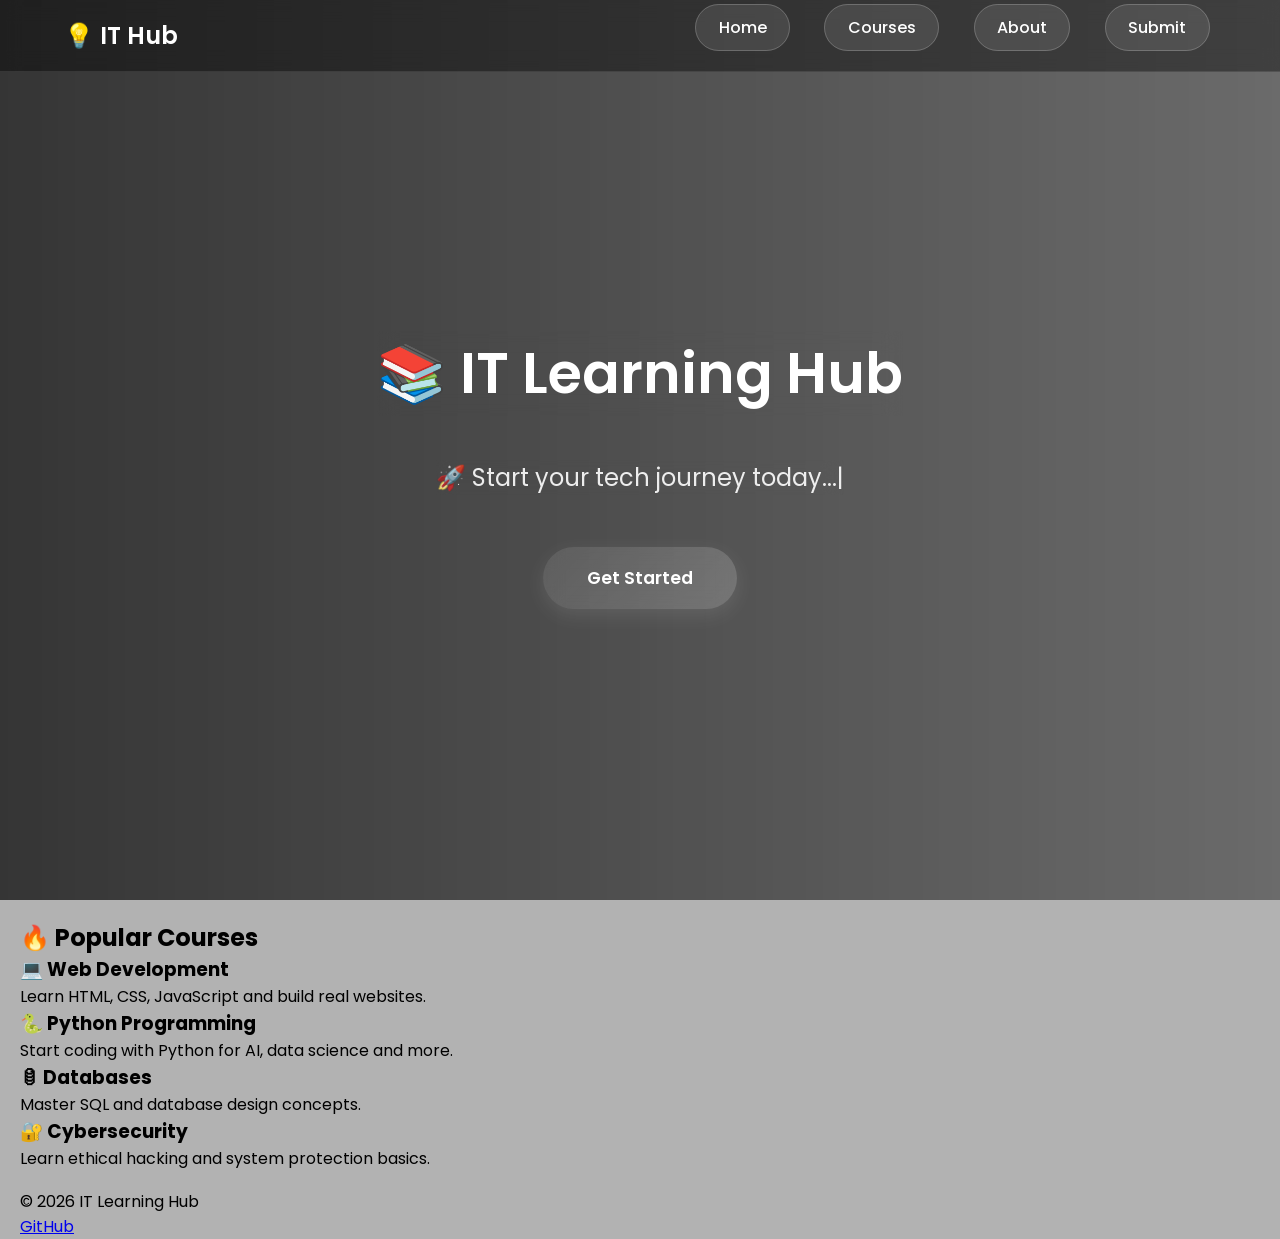
==== commit 42cd7eab: "Update index.html" ====
--- a/index.html
+++ b/index.html
@@ -119,7 +119,7 @@
 
             typeEffect();
          </script>
-
+<br>
     <footer>
     <p>© 2026 IT Learning Hub</p>
 
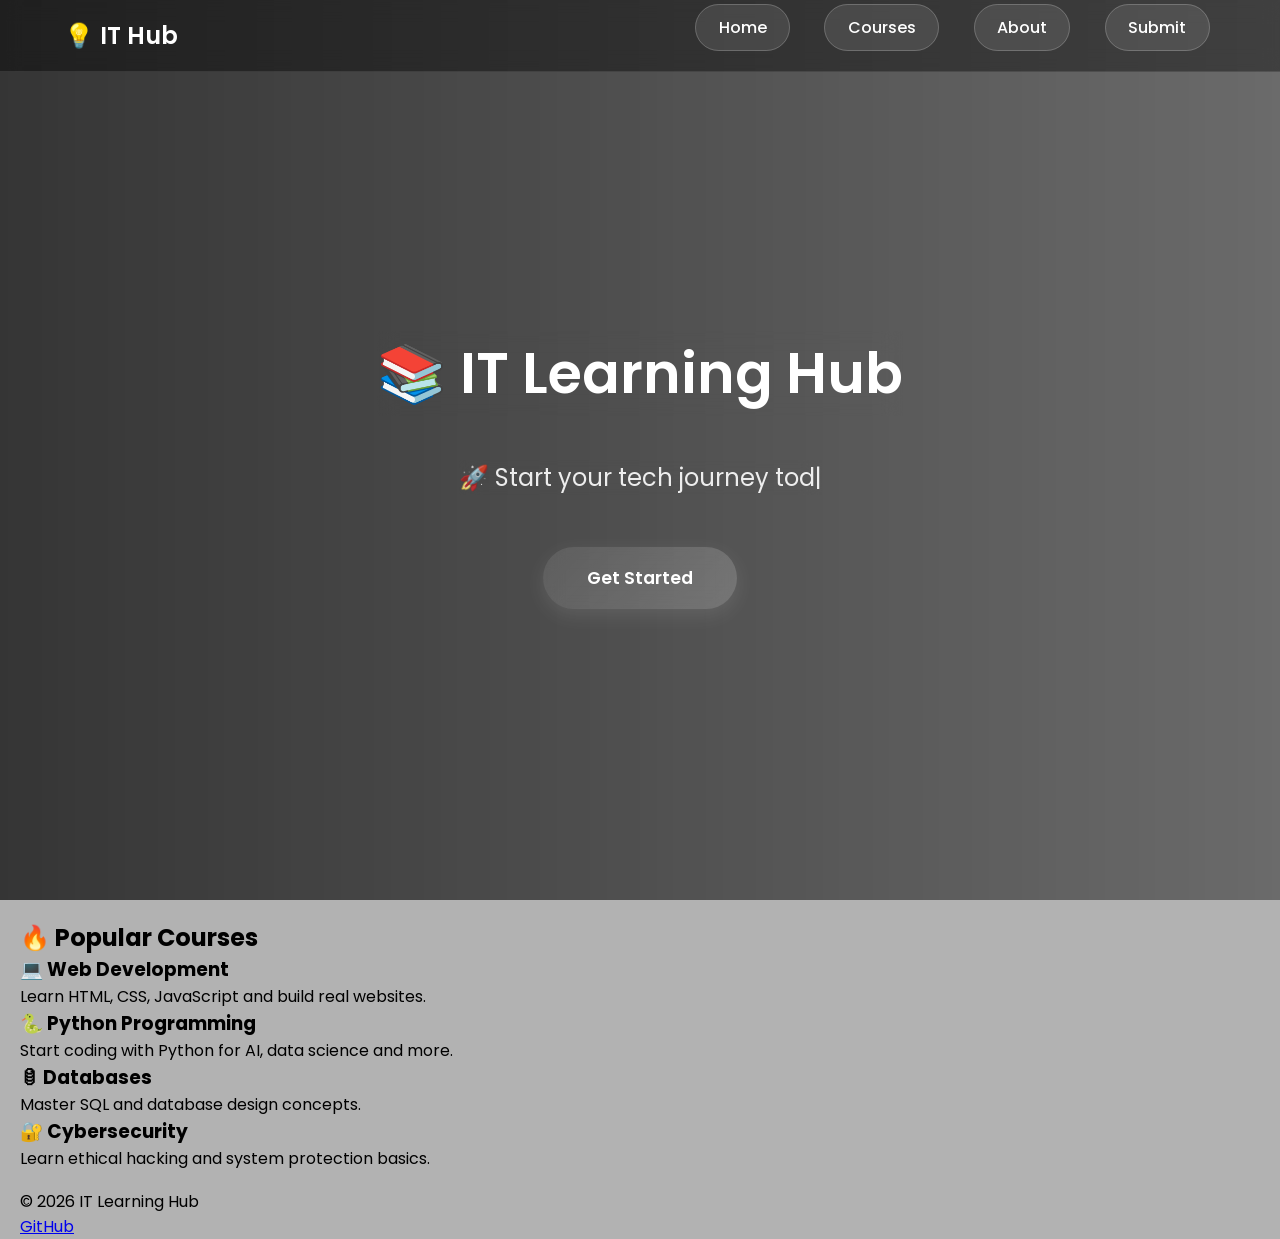
==== commit 3f4e3109: "Add SEO meta tags to index.html Added meta tags for description and keywords to improve SEO." ====
--- a/index.html
+++ b/index.html
@@ -4,6 +4,11 @@
 <head>
     <meta charset="UTF-8" />
     <meta name="viewport" content="width=device-width, initial-scale=1.0" />
+    <meta name="description"
+      content="Free IT learning resources for programming, databases, cybersecurity, and web development.">
+
+    <meta name="keywords"
+      content="Programming, Python, Cybersecurity, SQL, Web Development">
     <title>IT Learning Hub</title>
     <link href="https://fonts.googleapis.com/css2?family=Poppins:wght@400;600&display=swap" rel="stylesheet" />
     <link rel ="stylesheet" href="./styles.css" />
